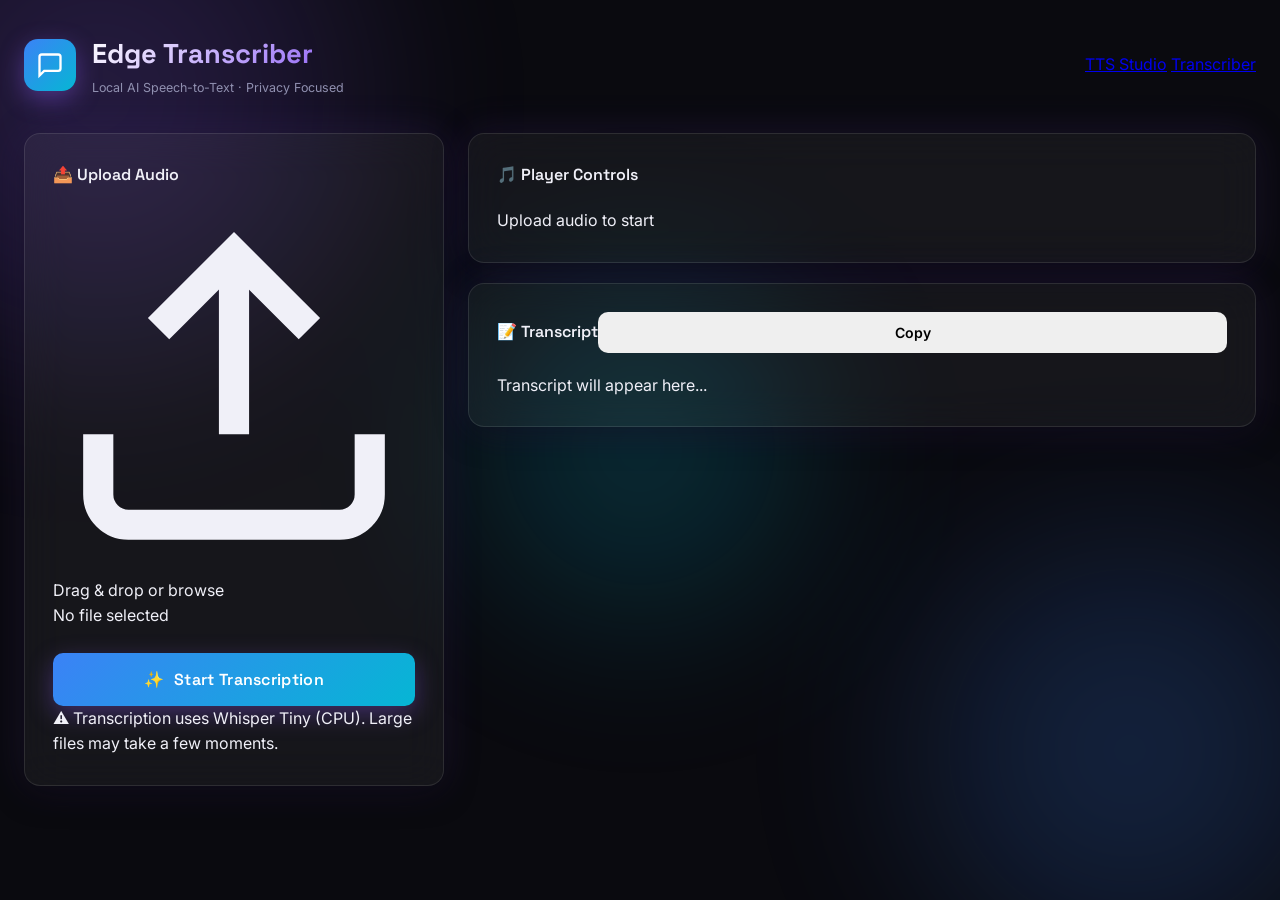
==== transcribe.html @ 98f454ca "Add Edge Transcriber: Local Speech-to-Text with playback speed and skip controls" ====
<!DOCTYPE html>
<html lang="en">
<head>
  <meta charset="UTF-8" />
  <meta name="viewport" content="width=device-width, initial-scale=1.0" />
  <title>Edge Transcriber — Local Speech to Text</title>
  <link rel="preconnect" href="https://fonts.googleapis.com" />
  <link href="https://fonts.googleapis.com/css2?family=Inter:wght@300;400;500;600;700&family=Space+Grotesk:wght@400;500;600;700&display=swap" rel="stylesheet" />
  <link rel="stylesheet" href="/static/style.css" />
</head>
<body>
  <div class="bg-orbs">
    <div class="orb orb-1"></div>
    <div class="orb orb-2"></div>
    <div class="orb orb-3"></div>
  </div>

  <div class="container">
    <header class="header">
      <div class="logo">
        <div class="logo-icon" style="background: linear-gradient(135deg, var(--accent), var(--accent-2))">
          <svg viewBox="0 0 24 24" fill="none" stroke="currentColor" stroke-width="2">
            <path d="M21 15a2 2 0 0 1-2 2H7l-4 4V5a2 2 0 0 1 2-2h14a2 2 0 0 1 2 2z"/>
          </svg>
        </div>
        <div>
          <h1 class="logo-title">Edge Transcriber</h1>
          <p class="logo-sub">Local AI Speech-to-Text · Privacy Focused</p>
        </div>
      </div>
      <nav class="nav">
        <a href="/" class="nav-link">TTS Studio</a>
        <a href="/transcribe" class="nav-link active">Transcriber</a>
      </nav>
    </header>

    <main class="main-grid">
      <!-- Left Panel: Upload -->
      <section class="card input-panel">
        <div class="card-header">
          <h2 class="card-title">📤 Upload Audio</h2>
        </div>

        <div class="upload-zone" id="uploadZone">
          <input type="file" id="fileInput" accept="audio/*" hidden />
          <svg viewBox="0 0 24 24" fill="none" stroke="currentColor" stroke-width="2">
            <path d="M21 15v4a2 2 0 0 1-2 2H5a2 2 0 0 1-2-2v-4"/>
            <polyline points="17 8 12 3 7 8"/><line x1="12" y1="3" x2="12" y2="15"/>
          </svg>
          <p>Drag & drop or <span>browse</span></p>
          <span class="file-info" id="fileName">No file selected</span>
        </div>

        <button id="transcribeBtn" class="btn-generate" style="background: linear-gradient(135deg, var(--accent), var(--accent-2))" onclick="uploadAndTranscribe()">
          <span class="btn-icon">✨</span>
          <span id="btnText">Start Transcription</span>
        </button>

        <div class="info-note">
          <p>⚠️ Transcription uses Whisper Tiny (CPU). Large files may take a few moments.</p>
        </div>
      </section>

      <!-- Right Panel: Player & Result -->
      <section class="right-panel">
        <!-- Player Card -->
        <div class="card player-card">
          <div class="card-header">
            <h2 class="card-title">🎵 Player Controls</h2>
          </div>

          <audio id="audioPlayer" controls style="display:none"></audio>
          <div id="playerPlaceholder" class="player-placeholder">
            Upload audio to start
          </div>

          <div class="custom-controls" id="customControls" style="display:none">
            <div class="control-row">
              <button class="btn-ctrl" onclick="skip(-5)">-5s</button>
              <button class="btn-ctrl" onclick="togglePlay()" id="playBtn">Play</button>
              <button class="btn-ctrl" onclick="skip(5)">+5s</button>
            </div>
            
            <div class="slider-group">
              <div class="slider-row">
                <label>Playback Speed</label>
                <span class="slider-val" id="speedVal">1.0x</span>
              </div>
              <input type="range" id="speedSlider" class="slider" min="0.5" max="2" step="0.1" value="1" oninput="updateSpeed(this.value)" />
            </div>
          </div>
        </div>

        <!-- Transcript Card -->
        <div class="card transcript-card">
          <div class="card-header">
            <h2 class="card-title">📝 Transcript</h2>
            <button class="btn-action btn-copy" onclick="copyTranscript()">Copy</button>
          </div>
          <div id="transcriptArea" class="transcript-area">
            Transcript will appear here...
          </div>
        </div>
      </section>
    </main>
  </div>

  <div class="toast" id="toast"></div>

  <script src="/static/transcribe.js"></script>
</body>
</html>
---- static/style.css ----
/* ============================================================
   Edge TTS Studio — style.css
   Dark glassmorphism design
   ============================================================ */

*, *::before, *::after { box-sizing: border-box; margin: 0; padding: 0; }

:root {
  --bg:          #0a0a0f;
  --bg2:         #0f0f18;
  --surface:     rgba(255,255,255,0.05);
  --surface-2:   rgba(255,255,255,0.08);
  --border:      rgba(255,255,255,0.10);
  --border-2:    rgba(255,255,255,0.15);
  --text:        #f0f0f8;
  --text-2:      #9090b0;
  --text-3:      #5a5a7a;
  --primary:     #8b5cf6;
  --primary-2:   #7c3aed;
  --accent:      #3b82f6;
  --accent-2:    #06b6d4;
  --success:     #10b981;
  --warning:     #f59e0b;
  --danger:      #ef4444;
  --radius:      16px;
  --radius-sm:   10px;
  --shadow:      0 8px 32px rgba(0,0,0,0.4);
  --shadow-lg:   0 20px 60px rgba(0,0,0,0.6);
  --glow:        0 0 40px rgba(139,92,246,0.15);
}

html { scroll-behavior: smooth; }

body {
  font-family: 'Inter', sans-serif;
  background: var(--bg);
  color: var(--text);
  min-height: 100vh;
  overflow-x: hidden;
  line-height: 1.6;
}

/* ── Background Orbs ── */
.bg-orbs {
  position: fixed; inset: 0; z-index: 0; pointer-events: none;
  overflow: hidden;
}
.orb {
  position: absolute; border-radius: 50%;
  filter: blur(80px); opacity: 0.25;
  animation: float 12s ease-in-out infinite;
}
.orb-1 { width: 600px; height: 600px; background: radial-gradient(circle, #8b5cf6, transparent); top: -200px; left: -200px; animation-delay: 0s; }
.orb-2 { width: 500px; height: 500px; background: radial-gradient(circle, #3b82f6, transparent); bottom: -100px; right: -100px; animation-delay: -4s; }
.orb-3 { width: 400px; height: 400px; background: radial-gradient(circle, #06b6d4, transparent); top: 50%; left: 50%; transform: translate(-50%,-50%); animation-delay: -8s; }

@keyframes float {
  0%, 100% { transform: translateY(0) scale(1); }
  33%       { transform: translateY(-30px) scale(1.05); }
  66%       { transform: translateY(20px) scale(0.97); }
}

/* ── Layout ── */
.container {
  position: relative; z-index: 1;
  max-width: 1300px; margin: 0 auto;
  padding: 32px 24px;
}

/* ── Header ── */
.header {
  display: flex; align-items: center; justify-content: space-between;
  margin-bottom: 36px; flex-wrap: wrap; gap: 16px;
}
.logo { display: flex; align-items: center; gap: 16px; }
.logo-icon {
  width: 52px; height: 52px; border-radius: 14px;
  background: linear-gradient(135deg, var(--primary), var(--accent));
  display: flex; align-items: center; justify-content: center;
  box-shadow: 0 8px 24px rgba(139,92,246,0.4);
  padding: 12px;
}
.logo-icon svg { width: 100%; height: 100%; color: white; stroke: white; }
.logo-title {
  font-family: 'Space Grotesk', sans-serif;
  font-size: 1.7rem; font-weight: 700;
  background: linear-gradient(135deg, #fff, var(--primary));
  -webkit-background-clip: text; -webkit-text-fill-color: transparent;
}
.logo-sub { font-size: 0.78rem; color: var(--text-2); margin-top: 2px; }
.header-badges { display: flex; gap: 8px; }
.badge {
  padding: 6px 14px; border-radius: 999px; font-size: 0.75rem;
  font-weight: 600; letter-spacing: 0.03em;
}
.badge-free  { background: rgba(16,185,129,0.15); color: var(--success); border: 1px solid rgba(16,185,129,0.3); }
.badge-offline { background: rgba(139,92,246,0.15); color: var(--primary); border: 1px solid rgba(139,92,246,0.3); }

/* ── Grid ── */
.main-grid {
  display: grid;
  grid-template-columns: 420px 1fr;
  gap: 24px;
  align-items: start;
}

/* ── Cards ── */
.card {
  background: var(--surface);
  border: 1px solid var(--border);
  border-radius: var(--radius);
  padding: 28px;
  backdrop-filter: blur(20px);
  box-shadow: var(--shadow), var(--glow);
  transition: border-color 0.3s;
}
.card:hover { border-color: var(--border-2); }
.card-header {
  display: flex; align-items: center; justify-content: space-between;
  margin-bottom: 20px;
}
.card-title { font-family: 'Space Grotesk', sans-serif; font-size: 1rem; font-weight: 600; }

/* ── Text Input ── */
.text-input {
  width: 100%; height: 180px;
  background: rgba(0,0,0,0.3);
  border: 1px solid var(--border);
  border-radius: var(--radius-sm);
  color: var(--text);
  font-family: 'Inter', sans-serif;
  font-size: 0.95rem; line-height: 1.7;
  padding: 16px;
  resize: vertical;
  transition: border-color 0.2s, box-shadow 0.2s;
  outline: none;
}
.text-input:focus {
  border-color: var(--primary);
  box-shadow: 0 0 0 3px rgba(139,92,246,0.2);
}
.text-input::placeholder { color: var(--text-3); }
.char-count { font-size: 0.78rem; color: var(--text-2); }

/* ── Quick texts ── */
.quick-texts {
  display: flex; align-items: center; gap: 8px; flex-wrap: wrap; margin: 12px 0;
}
.quick-label { font-size: 0.78rem; color: var(--text-3); }
.quick-btn {
  background: var(--surface-2); border: 1px solid var(--border);
  color: var(--text-2); font-size: 0.75rem; padding: 4px 12px;
  border-radius: 999px; cursor: pointer;
  transition: all 0.2s;
}
.quick-btn:hover { border-color: var(--primary); color: var(--primary); background: rgba(139,92,246,0.1); }

/* ── Section divider ── */
.section-divider {
  font-size: 0.72rem; font-weight: 600; letter-spacing: 0.1em;
  text-transform: uppercase; color: var(--text-3);
  margin: 20px 0 14px;
  display: flex; align-items: center; gap: 10px;
}
.section-divider::after {
  content: ''; flex: 1; height: 1px; background: var(--border);
}

/* ── Form ── */
.form-group { margin-bottom: 14px; }
.form-group label { display: block; font-size: 0.8rem; color: var(--text-2); margin-bottom: 6px; font-weight: 500; }
select, .voice-select {
  width: 100%; padding: 10px 14px;
  background: rgba(0,0,0,0.4); color: var(--text);
  border: 1px solid var(--border); border-radius: var(--radius-sm);
  font-size: 0.875rem; font-family: 'Inter', sans-serif;
  outline: none; cursor: pointer;
  transition: border-color 0.2s;
  appearance: none;
  background-image: url("data:image/svg+xml,%3Csvg xmlns='http://www.w3.org/2000/svg' width='12' height='12' viewBox='0 0 24 24' fill='none' stroke='%239090b0' stroke-width='2'%3E%3Cpolyline points='6 9 12 15 18 9'/%3E%3C/svg%3E");
  background-repeat: no-repeat; background-position: right 12px center;
  padding-right: 36px;
}
select:focus, .voice-select:focus { border-color: var(--primary); }
select option { background: #1a1a2e; }

.voice-select-wrapper { position: relative; display: flex; align-items: center; gap: 10px; }
.voice-select-wrapper select { flex: 1; }
.voice-badge {
  width: 32px; height: 32px; border-radius: 50%; flex-shrink: 0;
  display: flex; align-items: center; justify-content: center;
  font-size: 0.75rem; font-weight: 700;
  background: linear-gradient(135deg, var(--primary), var(--accent));
  color: white;
}

/* ── Sliders ── */
.slider-group { margin-bottom: 18px; }
.slider-row { display: flex; justify-content: space-between; align-items: center; margin-bottom: 8px; }
.slider-row label { font-size: 0.82rem; color: var(--text-2); font-weight: 500; }
.slider-val { font-size: 0.78rem; color: var(--primary); font-weight: 600; background: rgba(139,92,246,0.1); padding: 2px 8px; border-radius: 999px; }

.slider {
  width: 100%; -webkit-appearance: none; appearance: none;
  height: 5px; border-radius: 999px; outline: none;
  background: linear-gradient(to right, var(--primary) 50%, rgba(255,255,255,0.1) 50%);
  cursor: pointer;
}
.slider::-webkit-slider-thumb {
  -webkit-appearance: none; appearance: none;
  width: 18px; height: 18px; border-radius: 50%;
  background: linear-gradient(135deg, var(--primary), var(--accent));
  box-shadow: 0 2px 8px rgba(139,92,246,0.5);
  cursor: pointer; transition: transform 0.2s;
}
.slider::-webkit-slider-thumb:hover { transform: scale(1.3); }
.slider-marks { display: flex; justify-content: space-between; font-size: 0.68rem; color: var(--text-3); margin-top: 4px; }

/* ── Generate Button ── */
.btn-generate {
  width: 100%; margin-top: 24px;
  padding: 16px 24px;
  background: linear-gradient(135deg, var(--primary), var(--accent));
  border: none; border-radius: var(--radius-sm);
  color: white; font-size: 1rem; font-weight: 600;
  font-family: 'Space Grotesk', sans-serif;
  cursor: pointer; display: flex; align-items: center; justify-content: center; gap: 10px;
  transition: all 0.3s; box-shadow: 0 8px 24px rgba(139,92,246,0.35);
  letter-spacing: 0.02em;
}
.btn-generate:hover { transform: translateY(-2px); box-shadow: 0 12px 32px rgba(139,92,246,0.5); filter: brightness(1.1); }
.btn-generate:active { transform: translateY(0); }
.btn-generate:disabled { opacity: 0.6; cursor: not-allowed; transform: none; }
.btn-icon { width: 20px; height: 20px; }
.btn-icon svg { width: 100%; height: 100%; }
.btn-generate.loading .btn-icon { animation: spin 1s linear infinite; }
@keyframes spin { to { transform: rotate(360deg); } }

/* ── Player Card ── */
.player-card { margin-bottom: 20px; }

.waveform {
  height: 110px; border-radius: var(--radius-sm);
  background: rgba(0,0,0,0.3); border: 1px solid var(--border);
  display: flex; align-items: center; justify-content: center;
  margin-bottom: 20px; overflow: hidden; position: relative;
}
.wave-idle { text-align: center; color: var(--text-3); font-size: 0.82rem; }
.wave-idle svg { width: 200px; opacity: 0.6; margin-bottom: 8px; display: block; margin-inline: auto; }

/* Animated bars */
.wave-bars {
  display: flex; align-items: center; gap: 4px; height: 70px;
}
.bar {
  width: 5px; border-radius: 999px;
  background: linear-gradient(to top, var(--primary), var(--accent));
  height: 8px; animation: barPulse 1.2s ease-in-out infinite;
}
.bar:nth-child(1)  { animation-delay: 0.0s; }
.bar:nth-child(2)  { animation-delay: 0.1s; }
.bar:nth-child(3)  { animation-delay: 0.2s; }
.bar:nth-child(4)  { animation-delay: 0.3s; }
.bar:nth-child(5)  { animation-delay: 0.4s; }
.bar:nth-child(6)  { animation-delay: 0.5s; }
.bar:nth-child(7)  { animation-delay: 0.6s; }
.bar:nth-child(8)  { animation-delay: 0.7s; }
.bar:nth-child(9)  { animation-delay: 0.6s; }
.bar:nth-child(10) { animation-delay: 0.5s; }
.bar:nth-child(11) { animation-delay: 0.4s; }
.bar:nth-child(12) { animation-delay: 0.3s; }
.bar:nth-child(13) { animation-delay: 0.2s; }
.bar:nth-child(14) { animation-delay: 0.1s; }
.bar:nth-child(15) { animation-delay: 0.0s; }
.bar:nth-child(16) { animation-delay: 0.1s; }
.bar:nth-child(17) { animation-delay: 0.2s; }
.bar:nth-child(18) { animation-delay: 0.3s; }
.bar:nth-child(19) { animation-delay: 0.4s; }
.bar:nth-child(20) { animation-delay: 0.5s; }
@keyframes barPulse {
  0%, 100% { height: 8px; }
  50%       { height: 60px; }
}

audio { width: 100%; margin-bottom: 16px; border-radius: var(--radius-sm); }
audio::-webkit-media-controls-panel { background: rgba(30,30,50,0.9); border-radius: var(--radius-sm); }

.player-actions { display: flex; gap: 12px; margin-bottom: 16px; }
.btn-action {
  flex: 1; padding: 12px 16px; border-radius: var(--radius-sm);
  border: none; cursor: pointer; font-size: 0.88rem; font-weight: 600;
  display: flex; align-items: center; justify-content: center; gap: 8px;
  transition: all 0.2s; font-family: 'Inter', sans-serif;
}
.btn-action svg { width: 16px; height: 16px; }
.btn-play { background: rgba(139,92,246,0.2); color: var(--primary); border: 1px solid rgba(139,92,246,0.3); }
.btn-play:hover { background: rgba(139,92,246,0.35); }
.btn-download { background: rgba(16,185,129,0.15); color: var(--success); border: 1px solid rgba(16,185,129,0.3); }
.btn-download:hover { background: rgba(16,185,129,0.3); }

.audio-meta {
  display: grid; grid-template-columns: repeat(3, 1fr);
  gap: 12px; padding-top: 16px; border-top: 1px solid var(--border);
}
.meta-item { text-align: center; }
.meta-label { display: block; font-size: 0.68rem; color: var(--text-3); text-transform: uppercase; letter-spacing: 0.08em; margin-bottom: 4px; }
.meta-value { font-size: 0.82rem; font-weight: 600; color: var(--text); white-space: nowrap; overflow: hidden; text-overflow: ellipsis; display: block; }
.status-ok { color: var(--success) !important; }

/* ── History ── */
.history-card { margin-bottom: 20px; }
.history-list { display: flex; flex-direction: column; gap: 10px; max-height: 260px; overflow-y: auto; }
.history-list::-webkit-scrollbar { width: 5px; }
.history-list::-webkit-scrollbar-track { background: transparent; }
.history-list::-webkit-scrollbar-thumb { background: var(--border-2); border-radius: 999px; }
.history-empty { color: var(--text-3); font-size: 0.82rem; text-align: center; padding: 20px 0; }
.btn-clear { background: transparent; border: 1px solid var(--border); color: var(--text-3); font-size: 0.75rem; padding: 4px 12px; border-radius: 999px; cursor: pointer; transition: all 0.2s; }
.btn-clear:hover { border-color: var(--danger); color: var(--danger); }

.history-item {
  background: rgba(0,0,0,0.25); border: 1px solid var(--border);
  border-radius: var(--radius-sm); padding: 12px 14px;
  display: flex; align-items: center; gap: 12px;
  cursor: pointer; transition: all 0.2s;
}
.history-item:hover { border-color: var(--primary); background: rgba(139,92,246,0.07); }
.history-thumb {
  width: 36px; height: 36px; border-radius: 8px; flex-shrink: 0;
  background: linear-gradient(135deg, var(--primary), var(--accent));
  display: flex; align-items: center; justify-content: center;
  font-size: 1rem;
}
.history-info { flex: 1; min-width: 0; }
.history-text { font-size: 0.82rem; color: var(--text); white-space: nowrap; overflow: hidden; text-overflow: ellipsis; }
.history-meta { font-size: 0.72rem; color: var(--text-3); margin-top: 2px; }
.history-play {
  width: 28px; height: 28px; border-radius: 50%; flex-shrink: 0;
  background: rgba(139,92,246,0.2); border: none; cursor: pointer;
  display: flex; align-items: center; justify-content: center;
  color: var(--primary); transition: background 0.2s;
}
.history-play:hover { background: rgba(139,92,246,0.4); }
.history-play svg { width: 12px; height: 12px; fill: currentColor; }

/* ── Info Card ── */
.info-card { padding: 20px 28px; }
.voices-stats { display: flex; align-items: center; justify-content: space-around; }
.stat { text-align: center; }
.stat-num {
  display: block; font-family: 'Space Grotesk', sans-serif;
  font-size: 1.8rem; font-weight: 700;
  background: linear-gradient(135deg, var(--primary), var(--accent));
  -webkit-background-clip: text; -webkit-text-fill-color: transparent;
}
.stat-label { font-size: 0.72rem; color: var(--text-3); text-transform: uppercase; letter-spacing: 0.07em; }
.stat-divider { width: 1px; height: 40px; background: var(--border); }

/* ── Toast ── */
.toast {
  position: fixed; bottom: 32px; left: 50%; transform: translateX(-50%) translateY(20px);
  background: rgba(30,30,50,0.95); color: var(--text);
  padding: 12px 24px; border-radius: 999px;
  font-size: 0.875rem; font-weight: 500;
  border: 1px solid var(--border-2);
  box-shadow: var(--shadow-lg); backdrop-filter: blur(20px);
  opacity: 0; transition: all 0.3s; z-index: 1000; white-space: nowrap;
  pointer-events: none;
}
.toast.show { opacity: 1; transform: translateX(-50%) translateY(0); }

/* ── Responsive ── */
@media (max-width: 900px) {
  .main-grid { grid-template-columns: 1fr; }
  .right-panel { display: contents; }
  .player-card { order: -1; }
}
@media (max-width: 600px) {
  .container { padding: 20px 16px; }
  .header { flex-direction: column; align-items: flex-start; }
  .audio-meta { grid-template-columns: 1fr 1fr; }
}
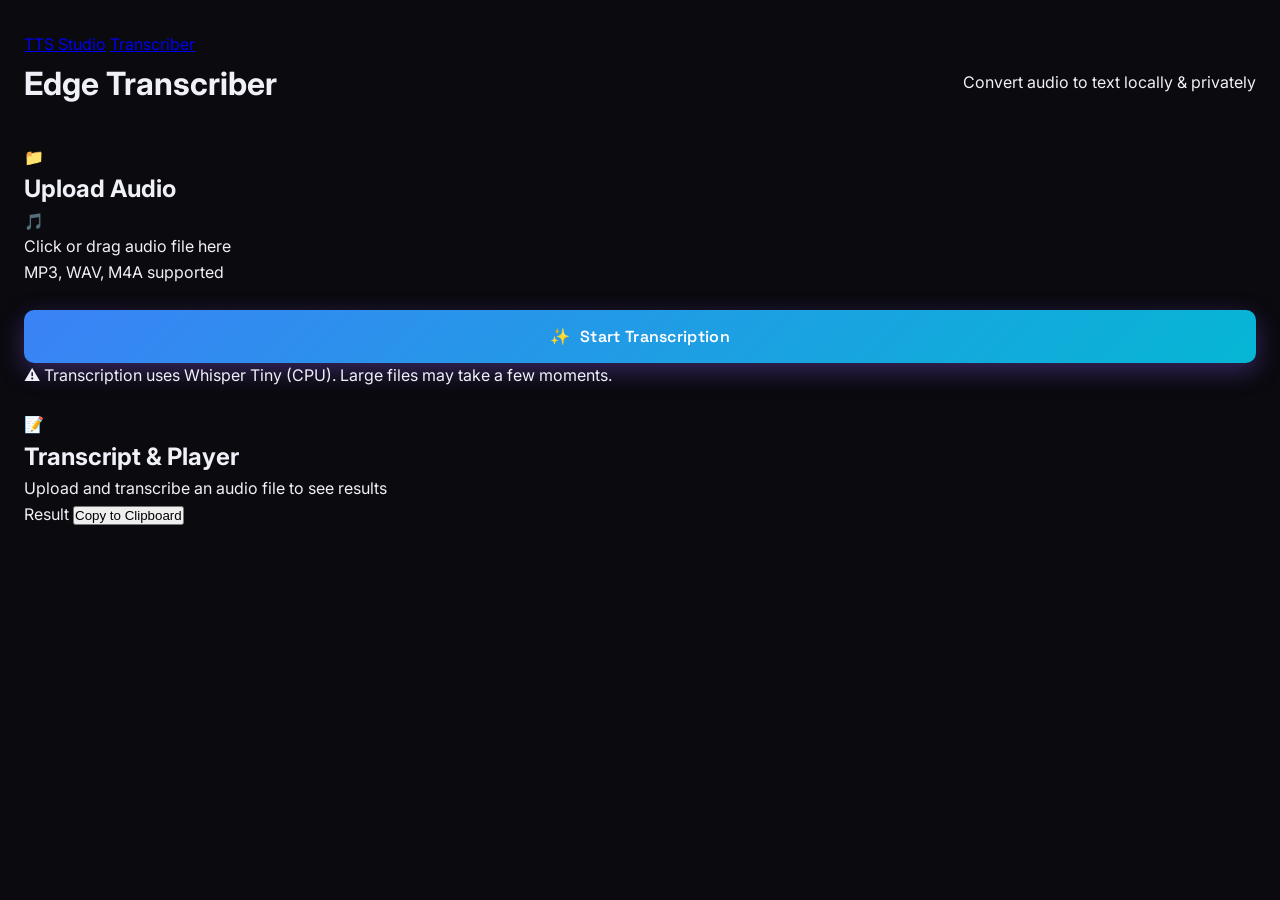
==== commit b076c9a2: "Implement real-time transcription progress and time remaining estimation" ====
--- a/transcribe.html
+++ b/transcribe.html
@@ -1,54 +1,47 @@
 <!DOCTYPE html>
 <html lang="en">
 <head>
-  <meta charset="UTF-8" />
-  <meta name="viewport" content="width=device-width, initial-scale=1.0" />
-  <title>Edge Transcriber — Local Speech to Text</title>
-  <link rel="preconnect" href="https://fonts.googleapis.com" />
-  <link href="https://fonts.googleapis.com/css2?family=Inter:wght@300;400;500;600;700&family=Space+Grotesk:wght@400;500;600;700&display=swap" rel="stylesheet" />
-  <link rel="stylesheet" href="/static/style.css" />
+  <meta charset="UTF-8">
+  <meta name="viewport" content="width=device-width, initial-scale=1.0">
+  <title>Transcriber - Edge TTS Studio</title>
+  <link rel="stylesheet" href="/static/style.css">
+  <link rel="preconnect" href="https://fonts.googleapis.com">
+  <link rel="preconnect" href="https://fonts.gstatic.com" crossorigin>
+  <link href="https://fonts.googleapis.com/css2?family=Inter:wght@400;500;600;700&family=Space+Grotesk:wght@500;700&display=swap" rel="stylesheet">
 </head>
 <body>
-  <div class="bg-orbs">
-    <div class="orb orb-1"></div>
-    <div class="orb orb-2"></div>
-    <div class="orb orb-3"></div>
+  <div class="background-blobs">
+    <div class="blob blob-1"></div>
+    <div class="blob blob-2"></div>
+    <div class="blob blob-3"></div>
   </div>
 
   <div class="container">
+    <nav class="nav">
+      <a href="/" class="nav-link">TTS Studio</a>
+      <a href="/transcribe" class="nav-link active">Transcriber</a>
+    </nav>
+
     <header class="header">
-      <div class="logo">
-        <div class="logo-icon" style="background: linear-gradient(135deg, var(--accent), var(--accent-2))">
-          <svg viewBox="0 0 24 24" fill="none" stroke="currentColor" stroke-width="2">
-            <path d="M21 15a2 2 0 0 1-2 2H7l-4 4V5a2 2 0 0 1 2-2h14a2 2 0 0 1 2 2z"/>
-          </svg>
-        </div>
-        <div>
-          <h1 class="logo-title">Edge Transcriber</h1>
-          <p class="logo-sub">Local AI Speech-to-Text · Privacy Focused</p>
-        </div>
-      </div>
-      <nav class="nav">
-        <a href="/" class="nav-link">TTS Studio</a>
-        <a href="/transcribe" class="nav-link active">Transcriber</a>
-      </nav>
+      <h1 class="glow-text">Edge Transcriber</h1>
+      <p class="subtitle">Convert audio to text locally & privately</p>
     </header>
 
-    <main class="main-grid">
-      <!-- Left Panel: Upload -->
-      <section class="card input-panel">
-        <div class="card-header">
-          <h2 class="card-title">📤 Upload Audio</h2>
+    <div class="main-grid" style="grid-template-columns: 1fr;">
+      <!-- Left Panel: Upload & Controls -->
+      <div class="glass-card">
+        <div class="section-title">
+          <span class="icon">📁</span>
+          <h2>Upload Audio</h2>
         </div>
 
-        <div class="upload-zone" id="uploadZone">
-          <input type="file" id="fileInput" accept="audio/*" hidden />
-          <svg viewBox="0 0 24 24" fill="none" stroke="currentColor" stroke-width="2">
-            <path d="M21 15v4a2 2 0 0 1-2 2H5a2 2 0 0 1-2-2v-4"/>
-            <polyline points="17 8 12 3 7 8"/><line x1="12" y1="3" x2="12" y2="15"/>
-          </svg>
-          <p>Drag & drop or <span>browse</span></p>
-          <span class="file-info" id="fileName">No file selected</span>
+        <div class="upload-zone" id="dropZone" onclick="document.getElementById('audioFile').click()">
+          <input type="file" id="audioFile" accept="audio/*" hidden onchange="handleFileSelect(event)">
+          <div class="upload-content">
+            <span class="upload-icon">🎵</span>
+            <p id="fileNameDisplay">Click or drag audio file here</p>
+            <span class="file-info">MP3, WAV, M4A supported</span>
+          </div>
         </div>
 
         <button id="transcribeBtn" class="btn-generate" style="background: linear-gradient(135deg, var(--accent), var(--accent-2))" onclick="uploadAndTranscribe()">
@@ -56,56 +49,65 @@
           <span id="btnText">Start Transcription</span>
         </button>
 
+        <!-- Progress Overlay -->
+        <div id="progressOverlay" class="progress-overlay" style="display:none">
+          <div class="progress-info">
+            <span id="progressMessage">Analyzing audio...</span>
+            <span id="timeRemaining">Est. --s left</span>
+          </div>
+          <div class="progress-track">
+            <div id="progressBar" class="progress-fill"></div>
+          </div>
+        </div>
+
         <div class="info-note">
           <p>⚠️ Transcription uses Whisper Tiny (CPU). Large files may take a few moments.</p>
         </div>
-      </section>
+      </div>
 
-      <!-- Right Panel: Player & Result -->
-      <section class="right-panel">
-        <!-- Player Card -->
-        <div class="card player-card">
-          <div class="card-header">
-            <h2 class="card-title">🎵 Player Controls</h2>
-          </div>
+      <!-- Result Panel -->
+      <div class="glass-card result-panel">
+        <div class="section-title">
+          <span class="icon">📝</span>
+          <h2>Transcript & Player</h2>
+        </div>
 
-          <audio id="audioPlayer" controls style="display:none"></audio>
-          <div id="playerPlaceholder" class="player-placeholder">
-            Upload audio to start
-          </div>
+        <div id="playerPlaceholder" class="player-placeholder">
+          Upload and transcribe an audio file to see results
+        </div>
 
-          <div class="custom-controls" id="customControls" style="display:none">
-            <div class="control-row">
-              <button class="btn-ctrl" onclick="skip(-5)">-5s</button>
-              <button class="btn-ctrl" onclick="togglePlay()" id="playBtn">Play</button>
-              <button class="btn-ctrl" onclick="skip(5)">+5s</button>
+        <div id="customControls" class="transcribe-controls" style="display:none">
+          <audio id="audioPlayer" controls style="width: 100%; display: none;"></audio>
+          
+          <div class="playback-actions">
+            <button class="btn-tool" onclick="seek(-5)">⏪ -5s</button>
+            <div class="speed-selector">
+              <span>Speed:</span>
+              <select id="speedRate" onchange="changeSpeed(this.value)">
+                <option value="0.5">0.5x</option>
+                <option value="0.75">0.75x</option>
+                <option value="1" selected>1.0x</option>
+                <option value="1.25">1.25x</option>
+                <option value="1.5">1.5x</option>
+                <option value="2">2.0x</option>
+              </select>
             </div>
-            
-            <div class="slider-group">
-              <div class="slider-row">
-                <label>Playback Speed</label>
-                <span class="slider-val" id="speedVal">1.0x</span>
-              </div>
-              <input type="range" id="speedSlider" class="slider" min="0.5" max="2" step="0.1" value="1" oninput="updateSpeed(this.value)" />
-            </div>
+            <button class="btn-tool" onclick="seek(5)">+5s ⏩</button>
           </div>
         </div>
 
-        <!-- Transcript Card -->
-        <div class="card transcript-card">
-          <div class="card-header">
-            <h2 class="card-title">📝 Transcript</h2>
-            <button class="btn-action btn-copy" onclick="copyTranscript()">Copy</button>
+        <div class="transcript-box">
+          <div class="transcript-header">
+            <span>Result</span>
+            <button class="btn-copy" onclick="copyTranscript()">Copy to Clipboard</button>
           </div>
-          <div id="transcriptArea" class="transcript-area">
-            Transcript will appear here...
-          </div>
+          <div id="transcriptArea" class="transcript-content"></div>
         </div>
-      </section>
-    </main>
+      </div>
+    </div>
   </div>
 
-  <div class="toast" id="toast"></div>
+  <div id="toast" class="toast"></div>
 
   <script src="/static/transcribe.js"></script>
 </body>
